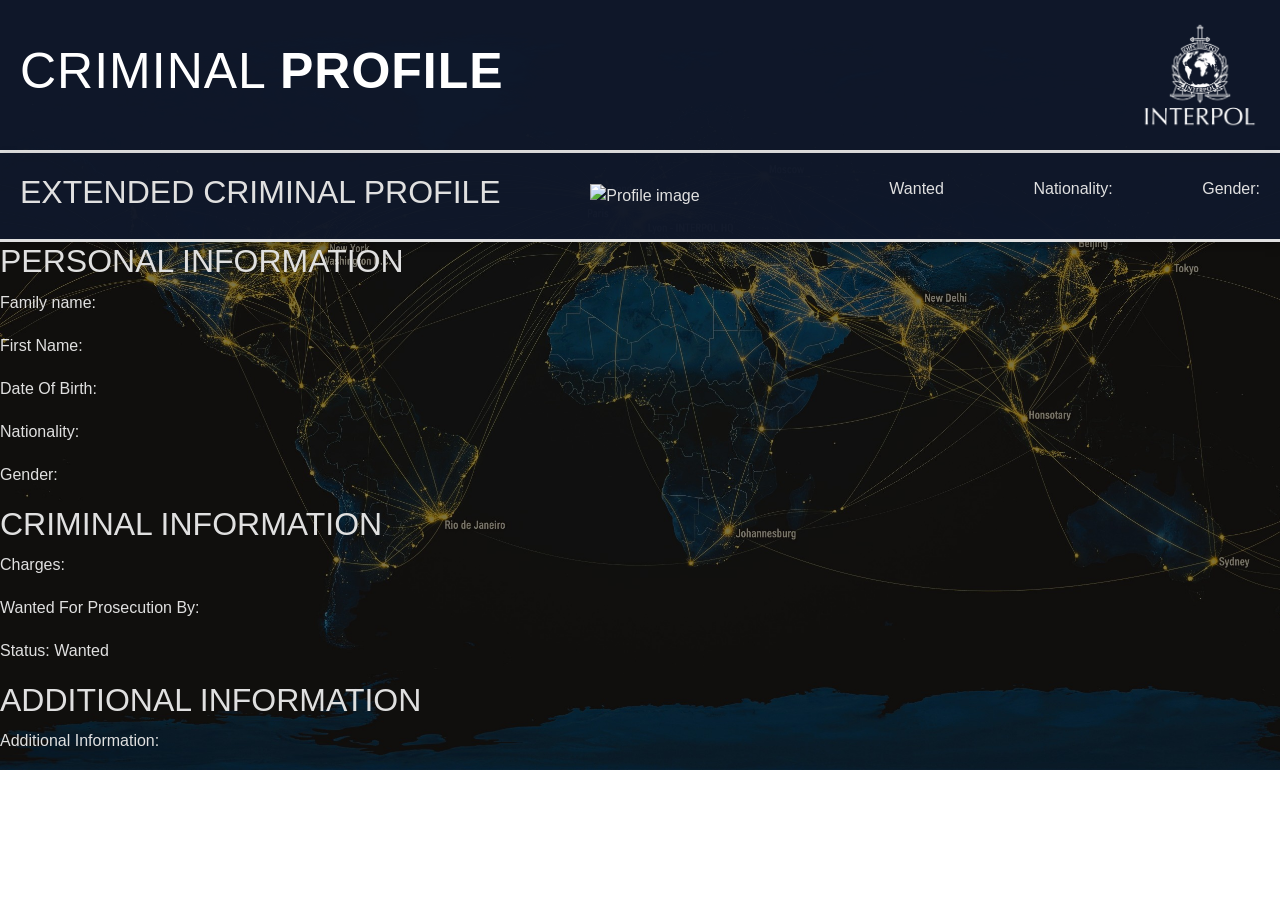
==== src/main/resources/static/criminal-profile.html @ 22d3ed7f "laget ønsket struktur til criminal-profile.html." ====
<!DOCTYPE html>
<html lang="en">
<head>
    <meta charset="UTF-8">
    <meta name="viewport" content="width=device-width, initial-scale=1.0">
    <title>Criminal Info</title>

    <!--Bootstrap-->
    <link href="https://cdn.jsdelivr.net/npm/bootstrap@5.3.8/dist/css/bootstrap.min.css" rel="stylesheet">

    <!--CSS-->
    <link rel="stylesheet" href="style.css">
    <link rel="stylesheet" href="profile.css">

    <!--JavaScript-->

    <script src="JavaScript/slideshow.js" defer></script>
    <script src="JavaScript/criminal-profile.js" defer></script>


</head>
<body>

<main>
    <header>
        <h1>CRIMINAL <b>PROFILE</b></h1>
        <img src="Images/White_INTERPOL_Logo.png" alt="INTERPOL-logo">
    </header>


<section class="criminal-profile">

    <header class="profile-header"> <!--Vurder header eller section for dette, men se senere-->
        <h2>EXTENDED CRIMINAL PROFILE</h2>

        <img id="profileImage" alt="Profile image">
        <p id="name"></p>
        <p>Wanted</p>
        <p>Nationality:</p>
        <p>Gender: </p>
    </header>

    <section class="personal-information">
        <h2>PERSONAL INFORMATION</h2>

        <p>Family name:</p>
        <p>First Name: </p>
        <p>Date Of Birth: </p>
        <p>Nationality: </p>
        <p>Gender:</p>
    </section>

    <section class="criminal-information">
        <h2>CRIMINAL INFORMATION</h2>
        <p>Charges: </p>
        <p id="wantedByCountry">Wanted For Prosecution By:</p>
        <p>Status: Wanted</p>

    </section>

    <section class="additional-information">
        <h2>ADDITIONAL INFORMATION</h2>
        <p>Additional Information: </p>
    </section>
</section>
</main>
</body>
</html>
---- src/main/resources/static/style.css ----
* {
    box-sizing: border-box;
    font-family: 'Inter', sans-serif;

}


html {
scroll-behavior: smooth;
}

body {
    /*background-color: #F5F7FA;*/
    margin: 0;
    padding: 0;
}

p {
    line-height: 1.7;
}

button {
  font-family: inherit;
}

/* ---------------------------------Navigasjonslinje-------------------------------- */
nav {
    position: fixed;
    top: 0;
    left: 0;
    width: 100%;
    z-index: 1000;
    background-color: rgba(15, 23, 42, 0.96);
    box-shadow: 0 4px 10px rgba(0,0,0,0.25);
    transition: transform 0.4s ease-in-out;

}

/* Hovedmenyen */

nav ul {
    display: flex;
    align-items: center;
    flex-wrap: wrap;
    list-style:none;
    margin: 0;
    padding: 0 20px;

}

/* Menypunkter */
nav ul li {
    position: relative;

}

/* Logo */
.logo {
    display: flex;
    align-items: center;
    margin-right: 15px;
}

.logo img {
    height: 65px;
    width: auto;
}


/* Navigasjon Lenker */
nav ul li a {
   display: block;
    padding: 22px 18px;
    color: white;
    text-decoration: none;
    font-size: 15px;
    transition: background-color 0.25s ease;
}

/* Hover-effekt */
nav ul li a:hover {

    background-color: rgba(255, 255, 255, 0.1);
}

/* Dropdown-meny */
.dropdown-menu {
    display: none;
    position: absolute;
    top: 100%;
    left: 0;
    background-color: #1E3A5F;
    box-shadow: 0 8px 20px rgba(0,0,0,0.25);
    list-style:none;
    max-height: 400px;
    overflow-y:auto; /* Rullefelt */
    overscroll-behavior: contain; /* Slå av rullekjedefunksjon på element når du prøver å rulle forbi rullegrensen.*/
    overflow-x: hidden ; /*Fjerne horisontal scrolling */
    white-space: nowrap; /* Unngå at teksten brytes, og blir på en linje */
}


/* Dropdown-elementene skal ligge under hverandre */
.dropdown-menu li {
    width: 100%;
}

.dropdown-menu li a {
    padding:12px 18px;
    font-size: 14px;


}
/* Vis dropdown ved hover */
.dropdown:hover .dropdown-menu,
.dropdown:focus-within .dropdown-menu {
    display: block;
}


/* Hover på dropdown-elementene */
.dropdown-menu li a:hover {
    background-color: rgba(255, 255, 255, 0.12);
}



/* ---------------------------------Image Slideshow / Carousel + Knapper-------------------------------- */

.slider {
    position: relative;
    width: 100%;
    overflow: hidden;
    margin: auto;
}

.slider-track {
    display: flex;
    transition: transform 0.5s ease;

}

.slide {
    min-width: 100%;
    position: relative;

}

.slide img {
    display: block;
    width: 100%;
    height: 800px;
    object-fit: cover;

}

/*Mørkt gradient-overlegg*/

.slide::after {
    content: "";
    position: absolute;
    inset: 0;
    background: linear-gradient(to top, rgba(15, 23, 42, 0.9), rgba(15, 23, 42, 0.1) );
}

/*Slide-content*/

.slide-content {
    position: absolute;
    bottom: 55px;
    left: 8px;
    z-index: 2;
    max-width: 750px;
    color: white;

    width: 80%;
    padding: 30px;
    background-color: rgba(15, 23, 42, 0.8);
    border-radius: 5px;
    box-shadow: 0 4px 10px rgba(0,0,0,0.3);
}

.slide-label,
.section-label {
    display: inline-block;
    margin-bottom: 10px;
    color: #94A3B8;
    font-size: 13px;
    font-weight: bold;
    letter-spacing: 2px;
}

.slide-content p {
    margin: 0;
    font-size: 18px;
    color: #E2E8F0;
}

/*slide knapper*/
.prev, .next {
    position: absolute;
    top: 50%;
    transform: translateY(-50%);
    z-index: 3;
    width: 45px;
    height: 45px;
    border: none;
    border-radius: 50%;
    background-color: rgba(15, 23, 42, 0.75);
    color: white;
    font-size: 24px;
    cursor: pointer;
    transition: background-color 0.3s ease, transform 0.2s ease;
}

.prev {
    left: 25px;
}

.next {
    right: 25px;
}

.prev:hover, .next:hover {
    background-color: white;
    color: black;
}

/* ---------------------------------Tekst og info seksjon-------------------------------- */

.text-container {

    display: flex;
    flex-wrap: wrap;
    align-items: flex-start;
    gap: 60px;
    margin: 0 auto;
    padding: 25px 40px;

}


.text {
    flex: 1;
    max-width: 900px;
    line-height: 1.7;
}

.text h2 {
    margin-top: 40px;
    margin-bottom: 15px;
    color: black;
    font-size: 28px;
    font-weight: 700;
}

.text h2:first-of-type {
    margin-top: 0;
}

.text h3 {
    margin-top: 35px;
    color: black;
    font-size: 20px;
}

.text ul {
    padding-left: 25px;
}

.text li {
    margin-bottom: 10px;
    line-height: 1.6;
}

.text-container img {
    width: auto;
    height: 300px;
    object-fit: cover;
    border-radius: 10px;
    box-shadow: 0 10px 30px rgba(0, 0, 0, 0.12); ;
}

/*Viktig varsel*/

.important-warning {
    margin: 30px 0;
    padding: 18px 20px;
    border-left: 5px solid red;
    background-color: white;
    color: #991B1B;
    font-weight: 700;
    box-shadow: 0 4px 15px rgba(0, 0, 0, 0.05);
}


/*---------------Oversikt over Interpol-varsler + Bootstrap card til Interpol-varsler ------------------*/

.notice-section {
    padding: 80px 40px;
    background-color: white;


}

.notice-headning {
    max-width: 1200px;

}

.notice-headning h2 {
    margin: 0 0 10px;
    color: black;
    font-size: 36px;
}
.notice-headning p {
    color: black;
}

/* Notice grid */

.interpol-notice-container {

    display: grid;
    grid-template-columns: repeat(1,2fr);
    gap: 15px;
    max-width: 100%;
    margin: auto;

}
/* individuell notice */
.interpol-notice {
    width: 100%;
}

/*Full-width notoce*/
.full-width-notice {
    grid-column:1/-1;
}

/*Notice knapp*/
.notice-button {
    width: 100%;
    min-height: 65px;
    padding: 18px 20px;
    display: flex;
    justify-content: space-between;
    align-items: center;
    border-radius: 6px;
    background-color: white;
    font-size: 16px;
    font-weight: 600;
    cursor: pointer;
    transition: background-color 0.4s ease, color 0.4s ease, transform 0.2s ease;
}

.notice-button:hover {
    background-color: rgba(15, 23, 42, 0.05);
    transform: translateY(-2px);
}

/*Notice piler*/
.arrow {
    transition: transform 0.3s ease;
}


/*Notice-kort, hver Notice kort */
.notice-card {
    margin-top: 10px;
    padding: 20px;
    background-color: rgba(15, 23, 42, 0.96);
    box-shadow: 0 4px 10px rgba(0,0,0,0.25);
    color: white;
    border: solid #D1D5DB;
    border-radius: 12px;
    width: 100%;
    text-align: center;
}


/*Notice kort --> bilde*/
.notice-img {
    width: auto;
    height: 300px;
    object-fit: cover;
    border-radius: 10px;
    border-color: white;
    border-style: solid;


}

/*Notice kort --> beskrivelse*/
.notice-body {
    padding: 20px;
    border-bottom: solid ;
}

/*-----------Notice farge------------ */

/*Red Notice*/
.notice-button.red {
    border: 1px solid red;
    color: black;
    background-color:white;
}

.notice-button.red:hover {
    background-color: red;
    color: white;
}


/*Yellow Notice*/
.notice-button.yellow {
    border: 1px solid #EAB308;
    color: black;
    background-color:white;
}

.notice-button.yellow:hover {
    background-color: #EAB308;
    color: black;
}

/*Blue Notice*/
.notice-button.blue {
    border: 1px solid darkblue;
    color: black;
    background-color:white;
}

.notice-button.blue:hover {
    background-color: darkblue;
    color: white;
}

/*Black Notice*/
.notice-button.black {
    border: 1px solid black;
    color: black;
    background-color:white;


}

.notice-button.black:hover {
    background-color: black;
    color: white;
}

/*Green Notice*/
.notice-button.green {
    border: 1px solid green;
    color: black;
    background-color:white;


}

.notice-button.green:hover {
    background-color: green;
    color: white;
}


/*Orange Notice*/
.notice-button.orange {
    border: 1px solid orange;
    color: black;
    background-color:white;


}

.notice-button.orange:hover {
   background-color: orange;
    color: white;
}

/*Purple Notice*/

.notice-button.purple {
    border: 1px solid purple;
    color: black;
    background-color:white;
}

.notice-button.purple:hover {
    background-color: purple;
    color: white;
}

/*Silver Notice*/
.notice-button.silver {
    border: 1px solid silver;
    background-color:white;
    color: black;
}

.notice-button.silver:hover {
    background-color: silver;
    color: white;
}
/*INTERPOL–United Nations Security Council Special Notice*/
.notice-button.lightBlue {
    border: 1px solid dodgerblue;
    color: black;
    background-color:white;
}

.notice-button.lightBlue:hover {
    background-color: dodgerblue;
    color: white;
}






/* Klikk → "show" klassen legges til → display: block → vises*/
/* Klikk igjen → "show" klassen fjernes → display: none → skjules*/

#red-info.show,
#yellow-info.show,
#blue-info.show,
#blue-info.show,
#black-info.show,
#green-info.show,
#orange-info.show,
#purple-info.show,
#silver-info.show,
#UN-info.show {
    display: block;
}


#red-info,
#yellow-info,
#blue-info,
#blue-info,
#black-info,
#green-info,
#orange-info,
#purple-info,
#silver-info,
#UN-info {
    display: none;
}

/*Søkeområdet*/

.search-section {
    padding: 80px 20px;
    background-color: #1E3A5F;
    color: white;
}

.search-heading {
    text-align: center;
    margin-bottom: 40px;
}

.search-heading h1 {
    margin: 0 0 10px;
    color: white;
    font-size: 38px;
}

.search-heading p {
    margin: 0;
    color: white;
}

/*Search card*/
.search-container {
    max-width: 1200px;
    margin: 0 auto;
}

.search-container form {
    padding: 35px;
    background-color: white;
    border-radius: 10px;
    box-shadow: 0 5px 25px rgba(0, 0, 0, 0.08);
}

/* Legend */
legend {
    margin-bottom: 25px;
    color: black;
    font-size: 24px;
    font-weight: 700;
}

/* Labels */

label {
    margin-bottom: 7px;
    color: black;
    font-weight: 600;
}

/* Inputs */

.form-control, .form-select {
    min-height: 45px;
    border: 1px solid black;
    border-radius: 6px;
}

.form-control:focus, .form-select:focus {
    border-color: black;
    box-shadow: 0 0 0 3px rgba(15, 23, 42, 0.12);
}

/*Søkeknapp*/

.search-button {
    margin-top: 10px;
    padding: 12px 25px;
    border: none;
    border-radius: 6px;
    background-color: #1E3A5F;
    color: white;
    font-weight: 600;
    cursor: pointer;
    transition: background-color 0.3s ease, transform 0.2s ease;
}

.search-button:hover {
    background-color: black;
    transform: translateY(-2px);
}


/*Søkeresultater*/

#result {
    display: flex;
    flex-wrap: wrap;
    gap: 30px;
    justify-content: flex-start;
    margin-top: 30px;
}



/*Bootstrap card*/

.card {
    overflow: hidden;
    border: none;
    border-radius: 10px;
    box-shadow: 0 5px 20px rgba(0, 0, 0, 0.08);
    transition: transform 0.2s ease, box-shadow 0.2s ease;

}

.card:hover {
    transform: translateY(-5px);
    box-shadow:0 10px 25px rgba(0, 0, 0, 0.15);
}

/* Card image */

.card-img-top {
    height: 300px;
    object-fit: scale-down;

}

/* Card title */

.card-title {
    color: black;
    text-align: center;
    font-weight: 700;
}


/*-------------Footer-----------------*/

.footer {
    width: 100%;
    background-color: #0F2742;
    color: #E2E8F0;
    padding: 40px 0;
}

/*Footer --> interpol logo*/
.footer img {
    width: 150px;
    display: block;
    margin: 0 auto 40px;
}

/*Footer --> column*/
.footerColumn {
    display: flex;
    flex-direction: column;

}
.footerRow {
    max-width: 1100px;
    margin: 0 auto;
    padding: 10px 30px;

    display: grid;
    grid-template-columns: repeat(3,1fr);
    gap: 40px 60px;
    border-top: 1px solid rgb(255, 255, 255, 0.2);
}

/* Responsiv: 2 kolonner på nettbrett, 1 kolonne på mobil */

@media (max-width: 768px) {
    .footerRow {
        grid-template-columns: repeat(2, 1fr);
        gap: 30px;
    }
}

@media (max-width: 480px) {
    .footerRow {
        grid-template-columns: 1fr;
        text-align: center;
    }
}

.footerColumn span {
    font-size: 16px;
    font-weight: bold;
    margin-bottom: 15px;
    color: white;
    letter-spacing: 0.5px;
}

/*Links*/
.footerColumn p {
    margin: 0 0 10px;
}
.footerColumn a {
    display: inline-block;
    color: #E2E8F0;
    text-decoration: none;
    transition: color 0.2s ease;
}
.footerColumn a:hover {
    text-decoration: underline;
    color: #ff784d;
}

/*Footer --> Social Media*/

.socialMedia {
    display: flex;
    justify-content: center;
    align-items: center;
    flex-wrap: wrap;
    gap: 16px;
    padding: 20px 0;
    border-top: 1px solid #e0e0e0;
    border-bottom: 1px solid #e0e0e0 ;
}


.social-icon {
    display: flex;
    align-items: center;
    justify-content: center;
    padding: 8px;
    border-radius: 50%;
    transition: transform 0.2s ease, box-shadow 0.2s ease ;
}

.social-icon img:hover {
    border-color: #0F2742;
}



.socialMedia img {
    display: block;
    width: 50px;
    height: 50px;
    object-fit: cover;
    border: 2px solid #e0e0e0;
    border-radius: 50%;
}
---- src/main/resources/static/profile.css ----
* {
    padding: 0;
    margin: 0;
}

body {
    background-image: url("Images/Map.jpg");
    background-size: cover;
    background-position: top;
    background-repeat: no-repeat;
    color: #e0e0e0;
}

header {

    background-color: #991B1B;
    display: flex;
    justify-content: space-between;
    align-items: center;
    padding: 20px;

    border-bottom-style: solid;
    border-color: #e0e0e0;

    background-color: rgba(15, 23, 42, 0.96);
    box-shadow: 0 4px 10px rgba(0,0,0,0.25);

    img {
        width: 120px;
    }

    h1 {
        color: white;
        font-family: 'Montserrat', sans-serif;
        font-size: 50px;
        letter-spacing: 1px;
        text-transform: uppercase;
    }
}
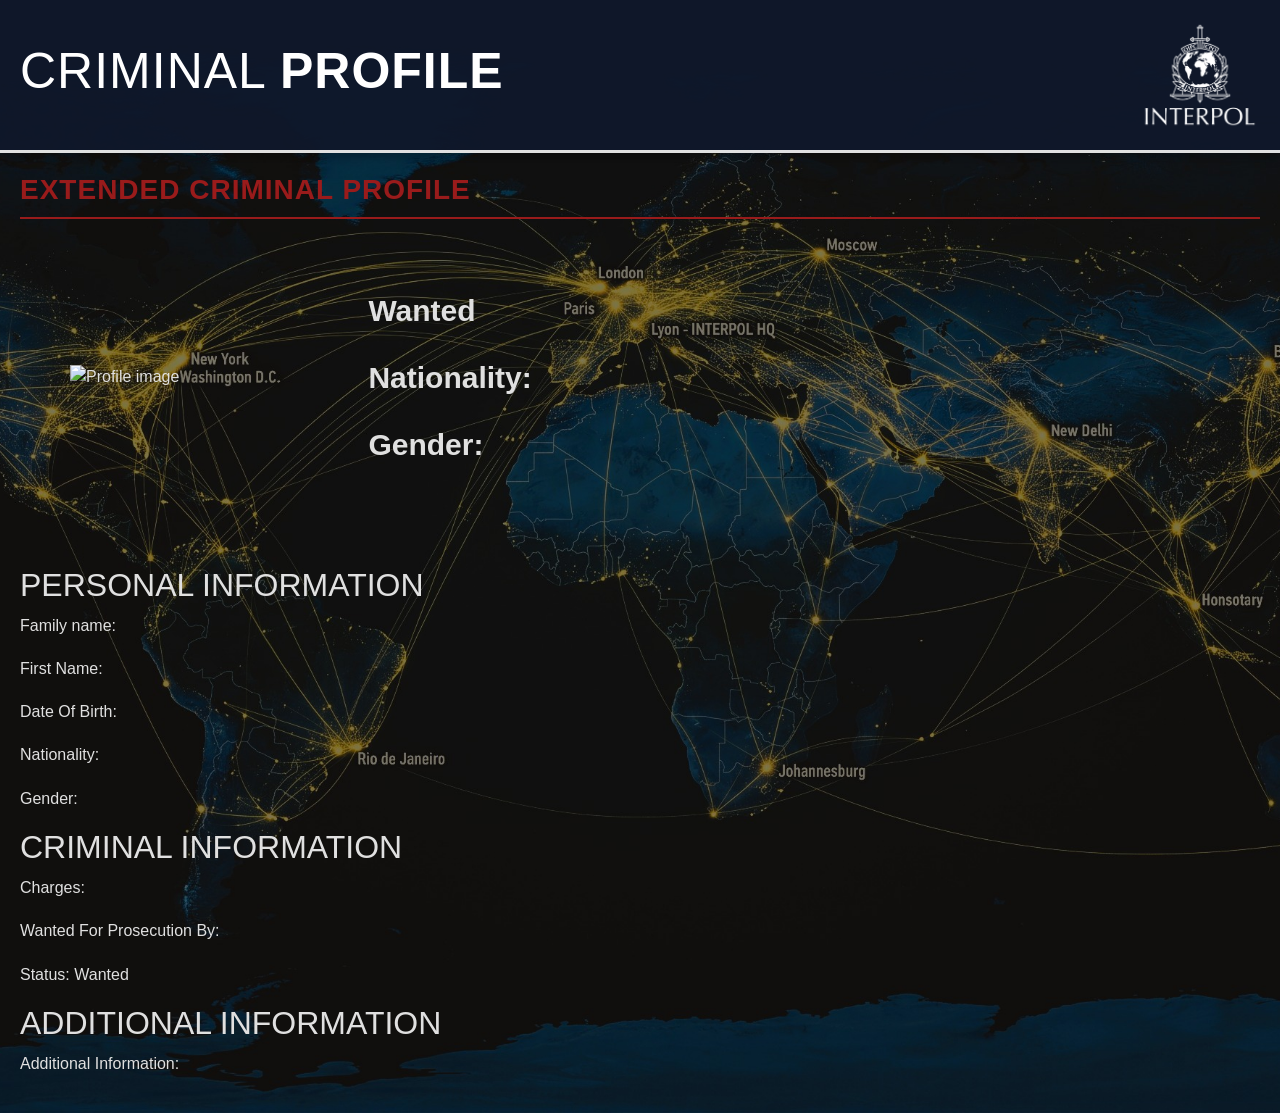
==== commit 025b2f1a: "startet på criminal profeile section" ====
--- a/src/main/resources/static/criminal-profile.html
+++ b/src/main/resources/static/criminal-profile.html
@@ -22,7 +22,7 @@
 <body>
 
 <main>
-    <header>
+    <header class="main-header">
         <h1>CRIMINAL <b>PROFILE</b></h1>
         <img src="Images/White_INTERPOL_Logo.png" alt="INTERPOL-logo">
     </header>
@@ -30,29 +30,36 @@
 
 <section class="criminal-profile">
 
-    <header class="profile-header"> <!--Vurder header eller section for dette, men se senere-->
+    <header class="profile-header">
         <h2>EXTENDED CRIMINAL PROFILE</h2>
 
+
+        <div class="profile-content">
         <img id="profileImage" alt="Profile image">
+        <div class="profile-info">
+
+            <!--Kanskje få til en table her-->
         <p id="name"></p>
         <p>Wanted</p>
-        <p>Nationality:</p>
-        <p>Gender: </p>
+        <p class="nationality">Nationality:</p>
+        <p class="gender">Gender: </p>
+        </div>
+        </div>
     </header>
 
     <section class="personal-information">
         <h2>PERSONAL INFORMATION</h2>
 
-        <p>Family name:</p>
-        <p>First Name: </p>
-        <p>Date Of Birth: </p>
-        <p>Nationality: </p>
-        <p>Gender:</p>
+        <p id="family-name">Family name:</p>
+        <p id="first-name">First Name: </p>
+        <p id="dod">Date Of Birth: </p>
+        <p class="nation">Nationality: </p>
+        <p class="gender">Gender:</p>
     </section>
 
     <section class="criminal-information">
         <h2>CRIMINAL INFORMATION</h2>
-        <p>Charges: </p>
+        <p id="charges">Charges: </p>
         <p id="wantedByCountry">Wanted For Prosecution By:</p>
         <p>Status: Wanted</p>
 
--- a/src/main/resources/static/style.css
+++ b/src/main/resources/static/style.css
@@ -241,9 +241,8 @@
 
 
 .text {
-    flex: 1;
+    flex: 1 1 600px;
     max-width: 900px;
-    line-height: 1.7;
 }
 
 .text h2 {
@@ -273,12 +272,18 @@
     line-height: 1.6;
 }
 
+.text-container aside {
+    flex: 0 1 300px;
+}
+
+
 .text-container img {
-    width: auto;
-    height: 300px;
+    width: 100%;
+    height: auto;
+    border: 1px solid black;
     object-fit: cover;
     border-radius: 10px;
-    box-shadow: 0 10px 30px rgba(0, 0, 0, 0.12); ;
+    box-shadow: 0 10px 30px rgb(0,0,0,0.12);
 }
 
 /*Viktig varsel*/
--- a/src/main/resources/static/profile.css
+++ b/src/main/resources/static/profile.css
@@ -11,7 +11,7 @@
     color: #e0e0e0;
 }
 
-header {
+.main-header {
 
     background-color: #991B1B;
     display: flex;
@@ -38,5 +38,59 @@
     }
 }
 
+/* Criminal profile */
+.criminal-profile {
+    width: 100%;
+    margin: 0 auto;
+    padding: 20px;
+}
+
+/* Profile header */
+
+.profile-header {
+    margin-bottom: 30px;
 
 
+
+    h2 {
+        color: #991B1B;
+        font-family: 'Montserrat', sans-serif;
+        font-size: 28px;
+        font-weight: 700;
+        letter-spacing: 1px;
+        text-transform: uppercase;
+
+        padding-bottom: 10px;
+        margin: 0;
+
+        border-bottom: 2px solid #991B1B;
+    }
+
+}
+
+/* Image + information */
+
+.profile-content {
+    padding: 50px;
+    display: flex;
+    flex-direction: row;
+    align-items: center;
+    gap: 40px;
+
+    img {
+        width: 350px;
+        height: auto;
+    }
+}
+
+.profile-info {
+    width: 100%;
+    font-weight: bold;
+    font-size: 30px;
+
+}
+
+
+
+
+
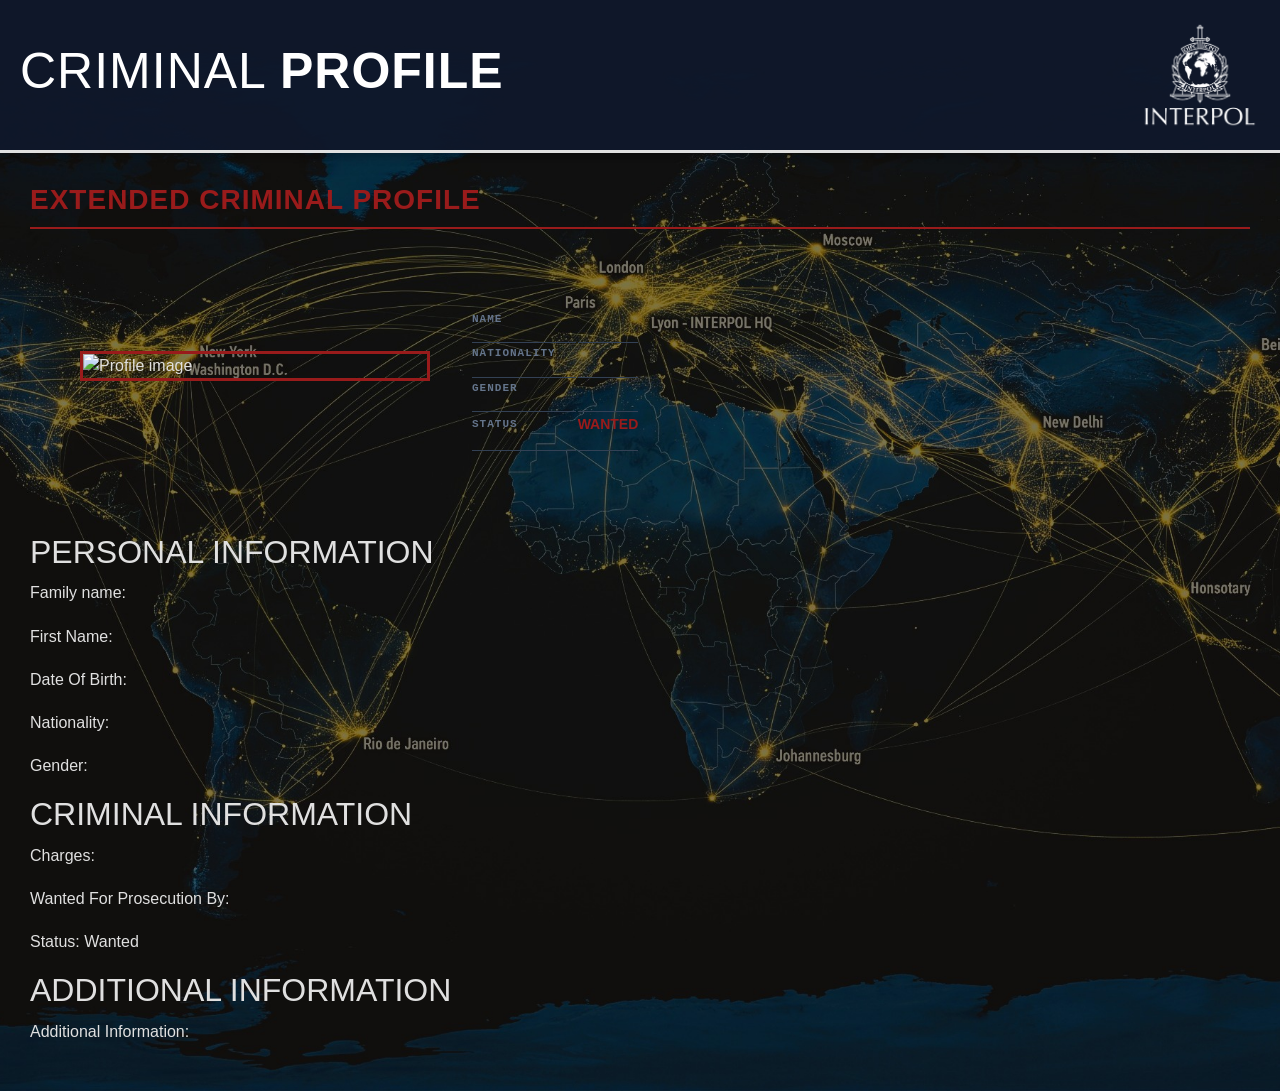
==== commit 5ab2757d: "laget tabell" ====
--- a/src/main/resources/static/criminal-profile.html
+++ b/src/main/resources/static/criminal-profile.html
@@ -36,13 +36,33 @@
 
         <div class="profile-content">
         <img id="profileImage" alt="Profile image">
+
         <div class="profile-info">
 
             <!--Kanskje få til en table her-->
-        <p id="name"></p>
-        <p>Wanted</p>
-        <p class="nationality">Nationality:</p>
-        <p class="gender">Gender: </p>
+            <table>
+                <tr>
+                    <th>NAME</th>
+                    <td id="name"></td>
+                </tr>
+
+                <tr>
+                    <th>NATIONALITY</th>
+                    <td id="nationality"></td>
+                </tr>
+
+                <tr>
+                    <th>GENDER</th>
+                    <td id="gender"></td>
+                </tr>
+
+                <tr>
+                    <th>STATUS</th>
+                    <td class="wanted">WANTED</td>
+                </tr>
+            </table>
+
+
         </div>
         </div>
     </header>
@@ -50,11 +70,11 @@
     <section class="personal-information">
         <h2>PERSONAL INFORMATION</h2>
 
-        <p id="family-name">Family name:</p>
-        <p id="first-name">First Name: </p>
-        <p id="dod">Date Of Birth: </p>
-        <p class="nation">Nationality: </p>
-        <p class="gender">Gender:</p>
+        <p>Family name: <span id="family-name"></span></p>
+        <p>First Name: <span id="first-name"></span> </p>
+        <p>Date Of Birth: <span id="dod"></span> </p>
+        <p>Nationality: <span id="nationality"></span> </p>
+        <p>Gender: <span id="gender"></span></p>
     </section>
 
     <section class="criminal-information">
--- a/src/main/resources/static/profile.css
+++ b/src/main/resources/static/profile.css
@@ -42,7 +42,7 @@
 .criminal-profile {
     width: 100%;
     margin: 0 auto;
-    padding: 20px;
+    padding: 30px;
 }
 
 /* Profile header */
@@ -80,17 +80,50 @@
     img {
         width: 350px;
         height: auto;
+        border-style: solid;
+        border-color: #991B1B;
     }
 }
 
-.profile-info {
+/*HTML-table som viser informasjonen om personen */
+
+.profile-info table {
     width: 100%;
-    font-weight: bold;
-    font-size: 30px;
+    border-collapse: separate;
+    margin-top: 30px;
+}
 
+.profile-info th,
+.profile-info td {
+    padding-bottom: 15px;
+    border-bottom: 1px solid #334155;
+    text-align: left;
+}
+
+.profile-info th {
+    width: 40%;
+    font-size: 11px;
+    font-family: "Roboto Mono", monospace;
+    color: #64748b;
+    letter-spacing: 1px;
+    padding-right: 20px;
+
+}
+
+.profile-info td {
+    font-size: 14px;
+    font-weight: 600;
+}
+
+.profile-info .wanted {
+    color: #991B1B;
+    font-weight: 800;
 }
 
 
 
 
 
+
+
+
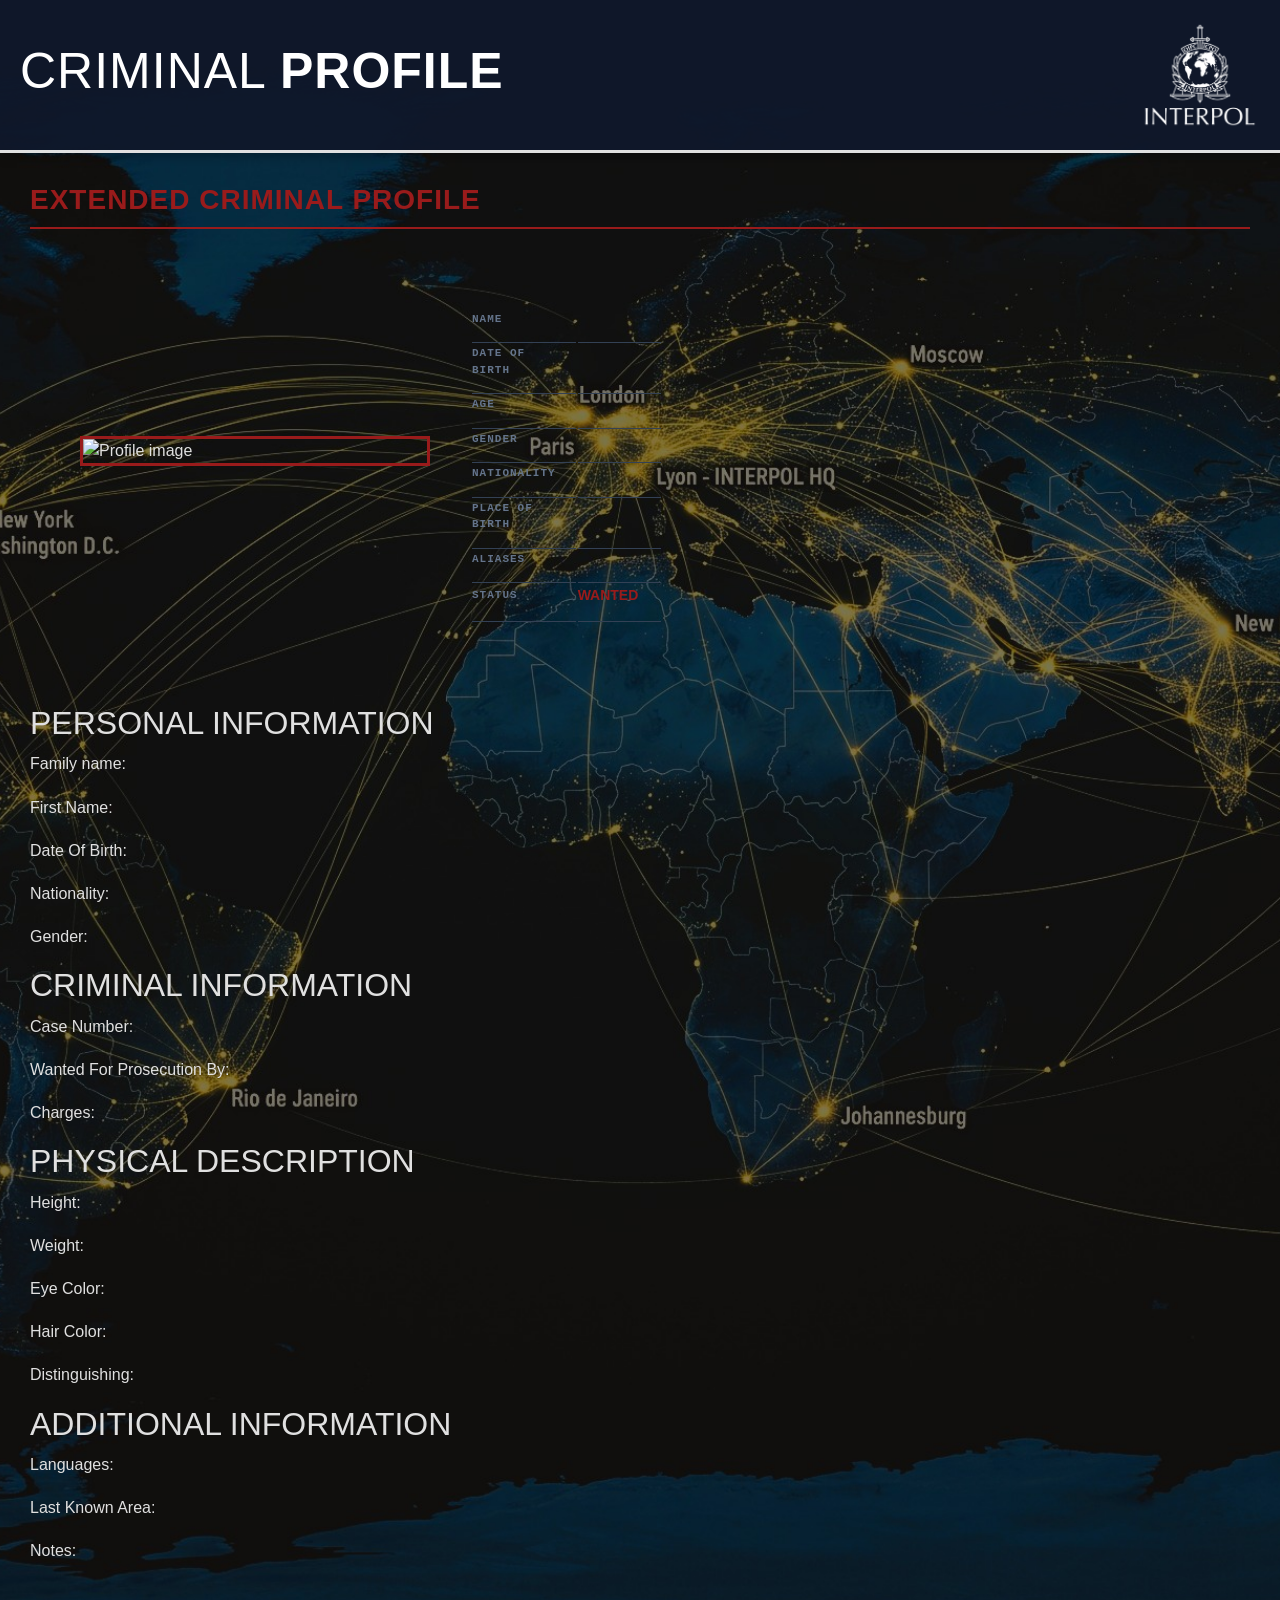
==== commit b8789200: "ferdig med selve innholdet til criminal profile, til neste gang må jeg: fikse på css og se om info b" ====
--- a/src/main/resources/static/criminal-profile.html
+++ b/src/main/resources/static/criminal-profile.html
@@ -39,7 +39,6 @@
 
         <div class="profile-info">
 
-            <!--Kanskje få til en table her-->
             <table>
                 <tr>
                     <th>NAME</th>
@@ -47,13 +46,33 @@
                 </tr>
 
                 <tr>
-                    <th>NATIONALITY</th>
-                    <td id="nationality"></td>
+                    <th>DATE OF BIRTH</th>
+                    <td class="dod"></td>
+                </tr>
+
+                <tr>
+                    <th>AGE</th>
+                    <td id="age"></td>
                 </tr>
 
                 <tr>
                     <th>GENDER</th>
-                    <td id="gender"></td>
+                    <td class="gender"></td>
+                </tr>
+
+                <tr>
+                    <th>NATIONALITY</th>
+                    <td class="nationality"></td>
+                </tr>
+
+                <tr>
+                    <th>PLACE OF BIRTH</th>
+                    <td id="pob"></td>
+                </tr>
+
+                <tr>
+                    <th>ALIASES</th>
+                    <td id="aliases"></td>
                 </tr>
 
                 <tr>
@@ -67,27 +86,43 @@
         </div>
     </header>
 
+    <!--PERSONAL INFORMATION-->
     <section class="personal-information">
         <h2>PERSONAL INFORMATION</h2>
 
         <p>Family name: <span id="family-name"></span></p>
         <p>First Name: <span id="first-name"></span> </p>
-        <p>Date Of Birth: <span id="dod"></span> </p>
-        <p>Nationality: <span id="nationality"></span> </p>
-        <p>Gender: <span id="gender"></span></p>
+        <p>Date Of Birth: <span class="dod"></span> </p>
+        <p>Nationality: <span class="nationality"></span> </p>
+        <p>Gender: <span class="gender"></span></p>
     </section>
 
+    <!--CRIMINAL INFORMATION-->
     <section class="criminal-information">
         <h2>CRIMINAL INFORMATION</h2>
-        <p id="charges">Charges: </p>
-        <p id="wantedByCountry">Wanted For Prosecution By:</p>
-        <p>Status: Wanted</p>
 
+        <p>Case Number: <span id="caseNr"></span></p>
+        <p>Wanted For Prosecution By: <span id="wantedByCountry"></span></p>
+        <p>Charges: <span id="charges"></span></p>
     </section>
 
+    <!--PHYSICAL DESCRIPTION-->
+    <section class="physical-description">
+        <h2>PHYSICAL DESCRIPTION</h2>
+        <p>Height: <span id="height"></span></p>
+        <p>Weight: <span id="weight"></span> </p>
+        <p>Eye Color: <span id="eye-color"></span></p>
+        <p>Hair Color: <span id="hair-color"></span></p>
+        <p>Distinguishing: <span id="distinguishing"></span></p>
+    </section>
+
+    <!--ADDITIONAL INFORMATION-->
     <section class="additional-information">
         <h2>ADDITIONAL INFORMATION</h2>
-        <p>Additional Information: </p>
+        <p>Languages: <span id="language"></span></p>
+        <p>Last Known Area: <span id="last-known-area"></span></p>
+        <p>Notes: <span id="note"></span></p>
+
     </section>
 </section>
 </main>
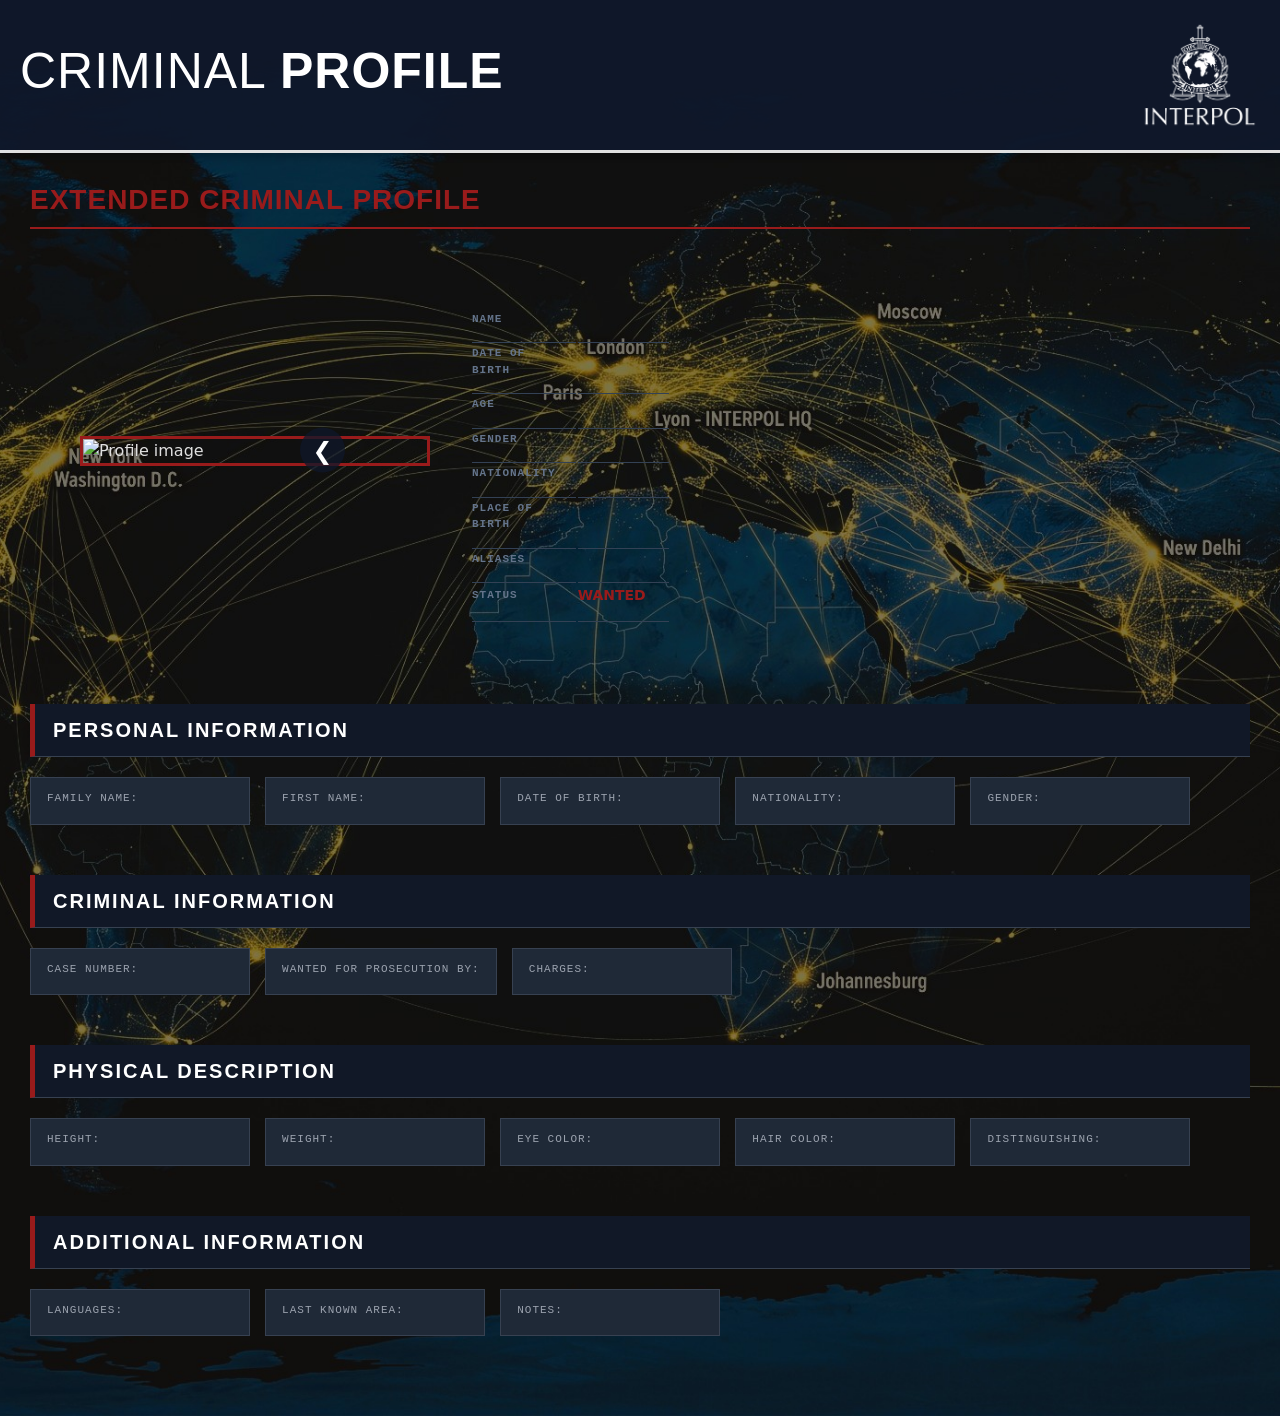
==== commit be7d5e0b: "startet på knapp som fører brukeren tilbake til index.html" ====
--- a/src/main/resources/static/criminal-profile.html
+++ b/src/main/resources/static/criminal-profile.html
@@ -9,7 +9,6 @@
     <link href="https://cdn.jsdelivr.net/npm/bootstrap@5.3.8/dist/css/bootstrap.min.css" rel="stylesheet">
 
     <!--CSS-->
-    <link rel="stylesheet" href="style.css">
     <link rel="stylesheet" href="profile.css">
 
     <!--JavaScript-->
@@ -22,6 +21,9 @@
 <body>
 
 <main>
+
+    <button class="prev" aria-label="Previous slide">&#10094;</button>
+
     <header class="main-header">
         <h1>CRIMINAL <b>PROFILE</b></h1>
         <img src="Images/White_INTERPOL_Logo.png" alt="INTERPOL-logo">
--- a/src/main/resources/static/profile.css
+++ b/src/main/resources/static/profile.css
@@ -10,6 +10,34 @@
     background-repeat: no-repeat;
     color: #e0e0e0;
 }
+
+/*Tilbakeknapp til index.html */
+.prev {
+    position: absolute;
+    top: 50%;
+    transform: translateY(-50%);
+    z-index: 3;
+    width: 45px;
+    height: 45px;
+    border: none;
+    border-radius: 50%;
+    background-color: rgba(15, 23, 42, 0.75);
+    color: white;
+    font-size: 24px;
+    cursor: pointer;
+    transition: background-color 0.3s ease, transform 0.2s ease;
+}
+
+.prev {
+    left: 300px;
+}
+
+
+.prev:hover {
+    background-color: white;
+    color: black;
+}
+
 
 .main-header {
 
@@ -120,10 +148,74 @@
     font-weight: 800;
 }
 
-
-
-
-
-
-
-
+.personal-information,
+.criminal-information,
+.physical-description,
+.additional-information {
+    flex-wrap: wrap;
+    margin-bottom: 40px;
+
+}
+
+.personal-information h2,
+.criminal-information h2,
+.physical-description h2,
+.additional-information h2 {
+    color: #ffffff;
+    background: #111827;
+
+    font-family: 'Montserrat', sans-serif;
+    font-size: 20px;
+    font-weight: 700;
+    letter-spacing: 2px;
+    text-transform: uppercase;
+
+    padding: 14px 18px;
+    margin: 0 0 20px;
+
+    border-left: 5px solid #991B1B;
+    border-bottom: 1px solid #374151;
+}
+
+.personal-information p,
+.criminal-information p,
+.physical-description p,
+.additional-information p {
+
+    display: inline-flex;
+    flex-direction: column;
+    flex-wrap: wrap;
+
+    min-width: 220px;
+
+    padding: 12px 16px;
+    margin: 0 10px 10px 0;
+
+    background: #1f2937;
+    border: 1px solid #374151;
+
+    font-family: 'Roboto Mono', monospace;
+    font-size: 11px;
+    color: #9ca3af;
+
+    text-transform: uppercase;
+    letter-spacing: 1px;
+}
+
+.personal-information span,
+.criminal-information span,
+.physical-description span,
+.additional-information span {
+    margin-top: 5px;
+
+    color: #ffffff;
+    font-size: 14px;
+    font-weight: 700;
+
+    text-transform: none;
+    letter-spacing: 0;
+}
+
+
+
+
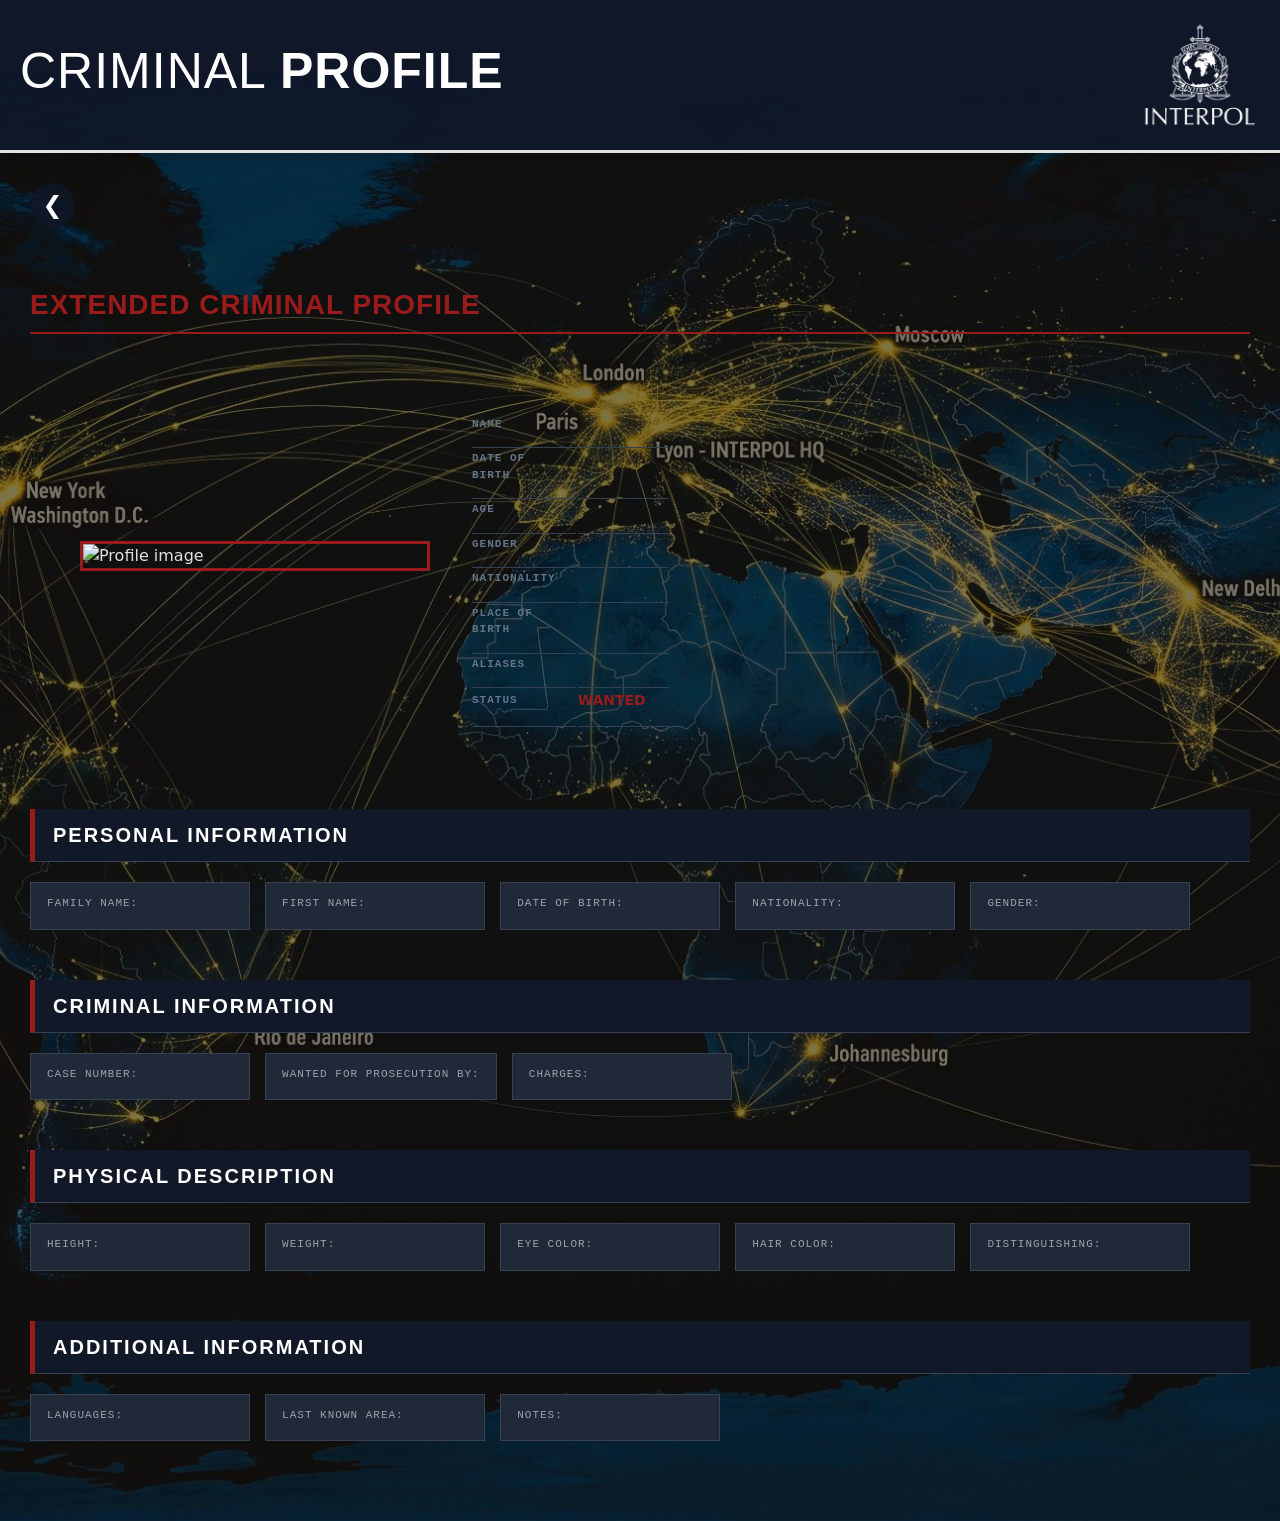
==== commit f8380445: "endret på kanpp" ====
--- a/src/main/resources/static/criminal-profile.html
+++ b/src/main/resources/static/criminal-profile.html
@@ -22,13 +22,12 @@
 
 <main>
 
-    <button class="prev" aria-label="Previous slide">&#10094;</button>
-
     <header class="main-header">
         <h1>CRIMINAL <b>PROFILE</b></h1>
         <img src="Images/White_INTERPOL_Logo.png" alt="INTERPOL-logo">
     </header>
 
+    <button class="prev" aria-label="Previous slide">&#10094;</button>
 
 <section class="criminal-profile">
 
--- a/src/main/resources/static/profile.css
+++ b/src/main/resources/static/profile.css
@@ -13,10 +13,7 @@
 
 /*Tilbakeknapp til index.html */
 .prev {
-    position: absolute;
-    top: 50%;
-    transform: translateY(-50%);
-    z-index: 3;
+    margin: 30px;
     width: 45px;
     height: 45px;
     border: none;
@@ -26,8 +23,8 @@
     font-size: 24px;
     cursor: pointer;
     transition: background-color 0.3s ease, transform 0.2s ease;
-}
-
+
+}
 .prev {
     left: 300px;
 }
@@ -77,8 +74,6 @@
 
 .profile-header {
     margin-bottom: 30px;
-
-
 
     h2 {
         color: #991B1B;
@@ -92,8 +87,30 @@
         margin: 0;
 
         border-bottom: 2px solid #991B1B;
-    }
-
+
+        animation: pulse-animation 0.7s infinite ;
+    }
+
+}
+
+/*
+   @keyframes beskriver hva som skal skje
+   under selve animasjonen.
+*/
+
+@keyframes pulse-animation  {
+
+    0% {
+        color: #991B1B;
+    }
+
+    50% {
+        color: #DC2626;
+    }
+
+    100% {
+        color: #991B1B;
+    }
 }
 
 /* Image + information */
@@ -146,6 +163,13 @@
 .profile-info .wanted {
     color: #991B1B;
     font-weight: 800;
+    animation: pulse-animation 0.7s infinite;
+    /*
+       animation forteller at elementet skal animeres.
+       pulse-animation er navnet på @keyframes-animasjonen.
+       2s = animasjonen varer i 2 sekunder.
+       infinite = animasjonen gjentas kontinuerlig.
+    */
 }
 
 .personal-information,
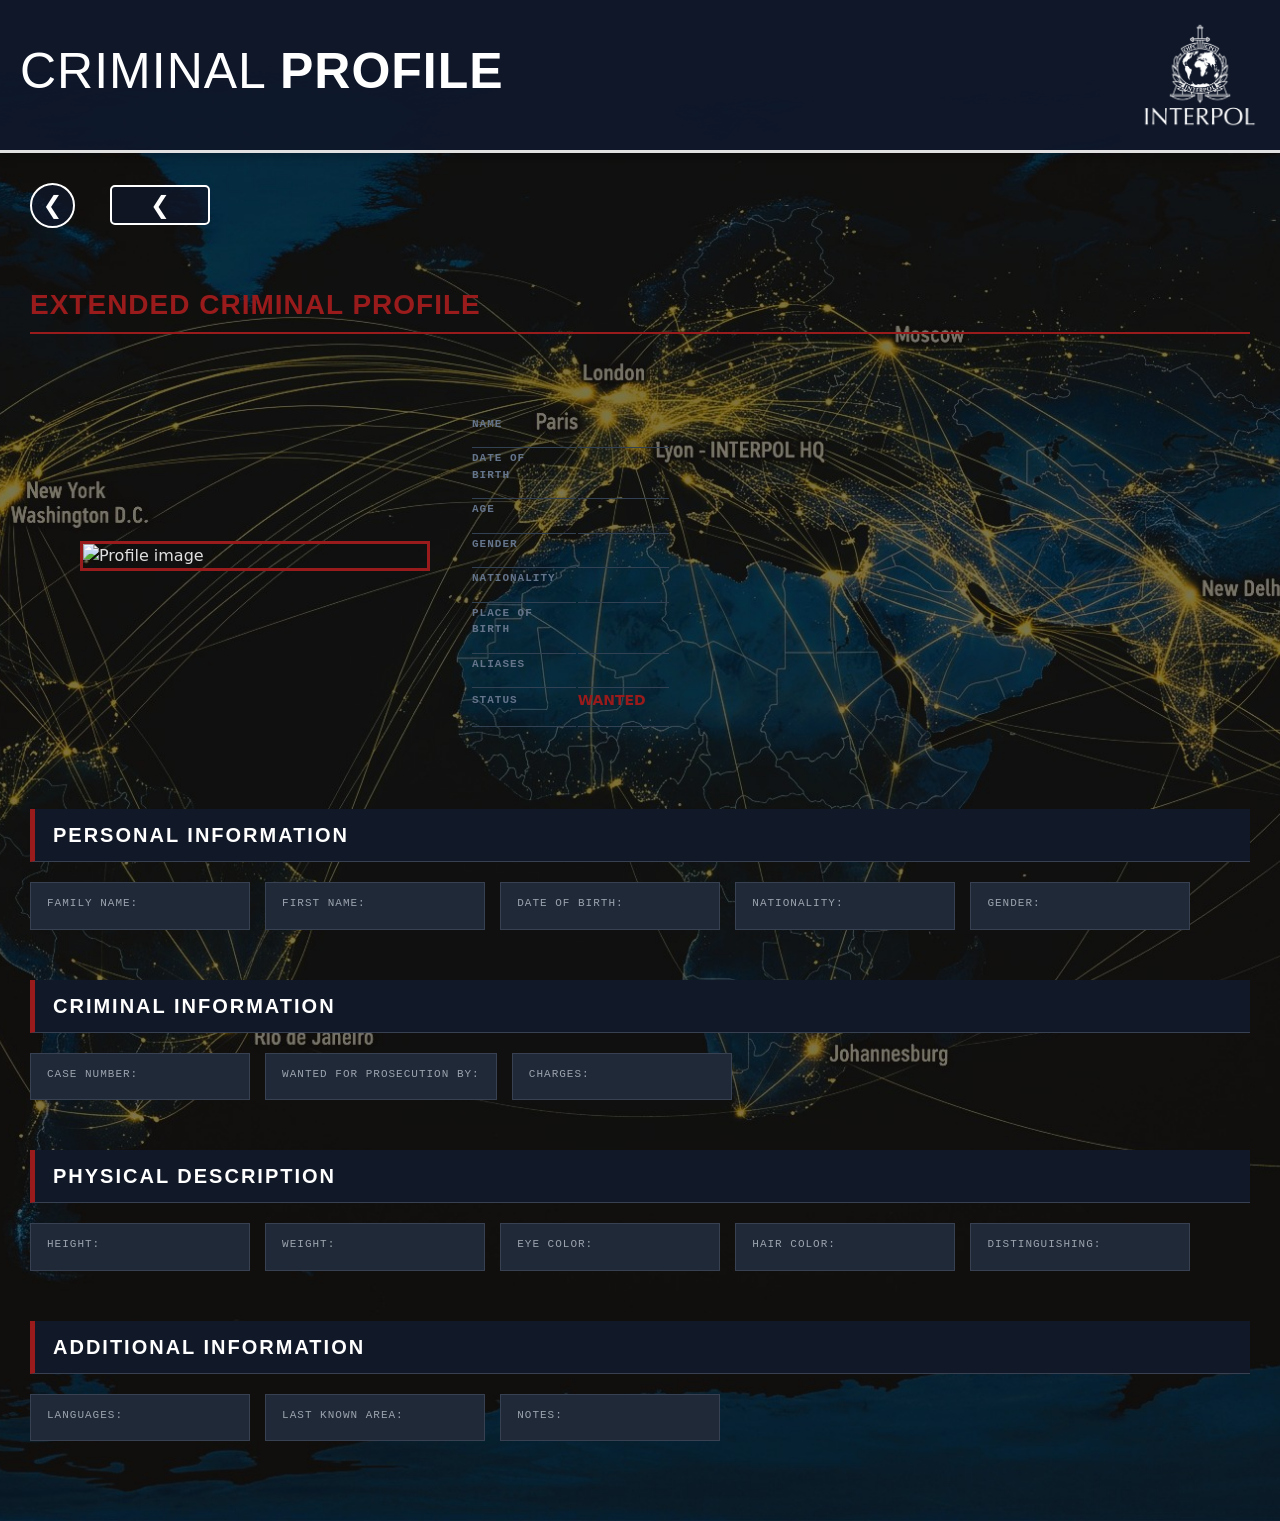
==== commit 27bb906e: "endret farge på pulsrende teksten, slik at det blir mer synlig" ====
--- a/src/main/resources/static/criminal-profile.html
+++ b/src/main/resources/static/criminal-profile.html
@@ -28,8 +28,10 @@
     </header>
 
     <button class="prev" aria-label="Previous slide">&#10094;</button>
+    <button class="prev-test" aria-label="Previous slide">&#10094;</button>
 
-<section class="criminal-profile">
+
+    <section class="criminal-profile">
 
     <header class="profile-header">
         <h2>EXTENDED CRIMINAL PROFILE</h2>
--- a/src/main/resources/static/profile.css
+++ b/src/main/resources/static/profile.css
@@ -16,8 +16,9 @@
     margin: 30px;
     width: 45px;
     height: 45px;
-    border: none;
     border-radius: 50%;
+    border-style: solid;
+    border-color: white;
     background-color: rgba(15, 23, 42, 0.75);
     color: white;
     font-size: 24px;
@@ -34,6 +35,65 @@
     background-color: white;
     color: black;
 }
+
+/*prev button test ---> bruk eller ikke opp til deg */
+
+.prev-test {
+    position: relative;
+    width: 100px;
+    height: 40px;
+    border: 2px solid white;
+    border-radius: 5px;
+    color: white;
+    cursor: pointer;
+    font-size: 24px;
+    background-color: rgb(15,23,42,0.75);
+    overflow: hidden;
+    z-index: 1;
+}
+
+.prev-test::before {
+    content: "";
+    position: absolute;
+    left: 0;
+    top: 0;
+    width: 100%;
+    height: 100%;
+    background-color: white;
+
+    transform: scaleX(0);
+    transform-origin: left;
+    transition: transform 0.3s ease;
+
+    z-index: -1;
+}
+
+.prev-test:hover::before {
+    transform: scaleX(1);
+}
+
+.prev-test:hover {
+    color: transparent;
+}
+
+.prev-test:after {
+    content: "previous";
+    position: absolute;
+    inset: 0;
+
+    display: flex;
+    justify-content: center;
+    align-items: center;
+
+    color: black;
+    opacity: 0;
+    transition: opacity 0.3s ease;
+}
+
+.prev-test:hover:after {
+    opacity: 1;
+}
+
 
 
 .main-header {
@@ -109,7 +169,7 @@
     }
 
     100% {
-        color: #991B1B;
+        color: #611212;
     }
 }
 
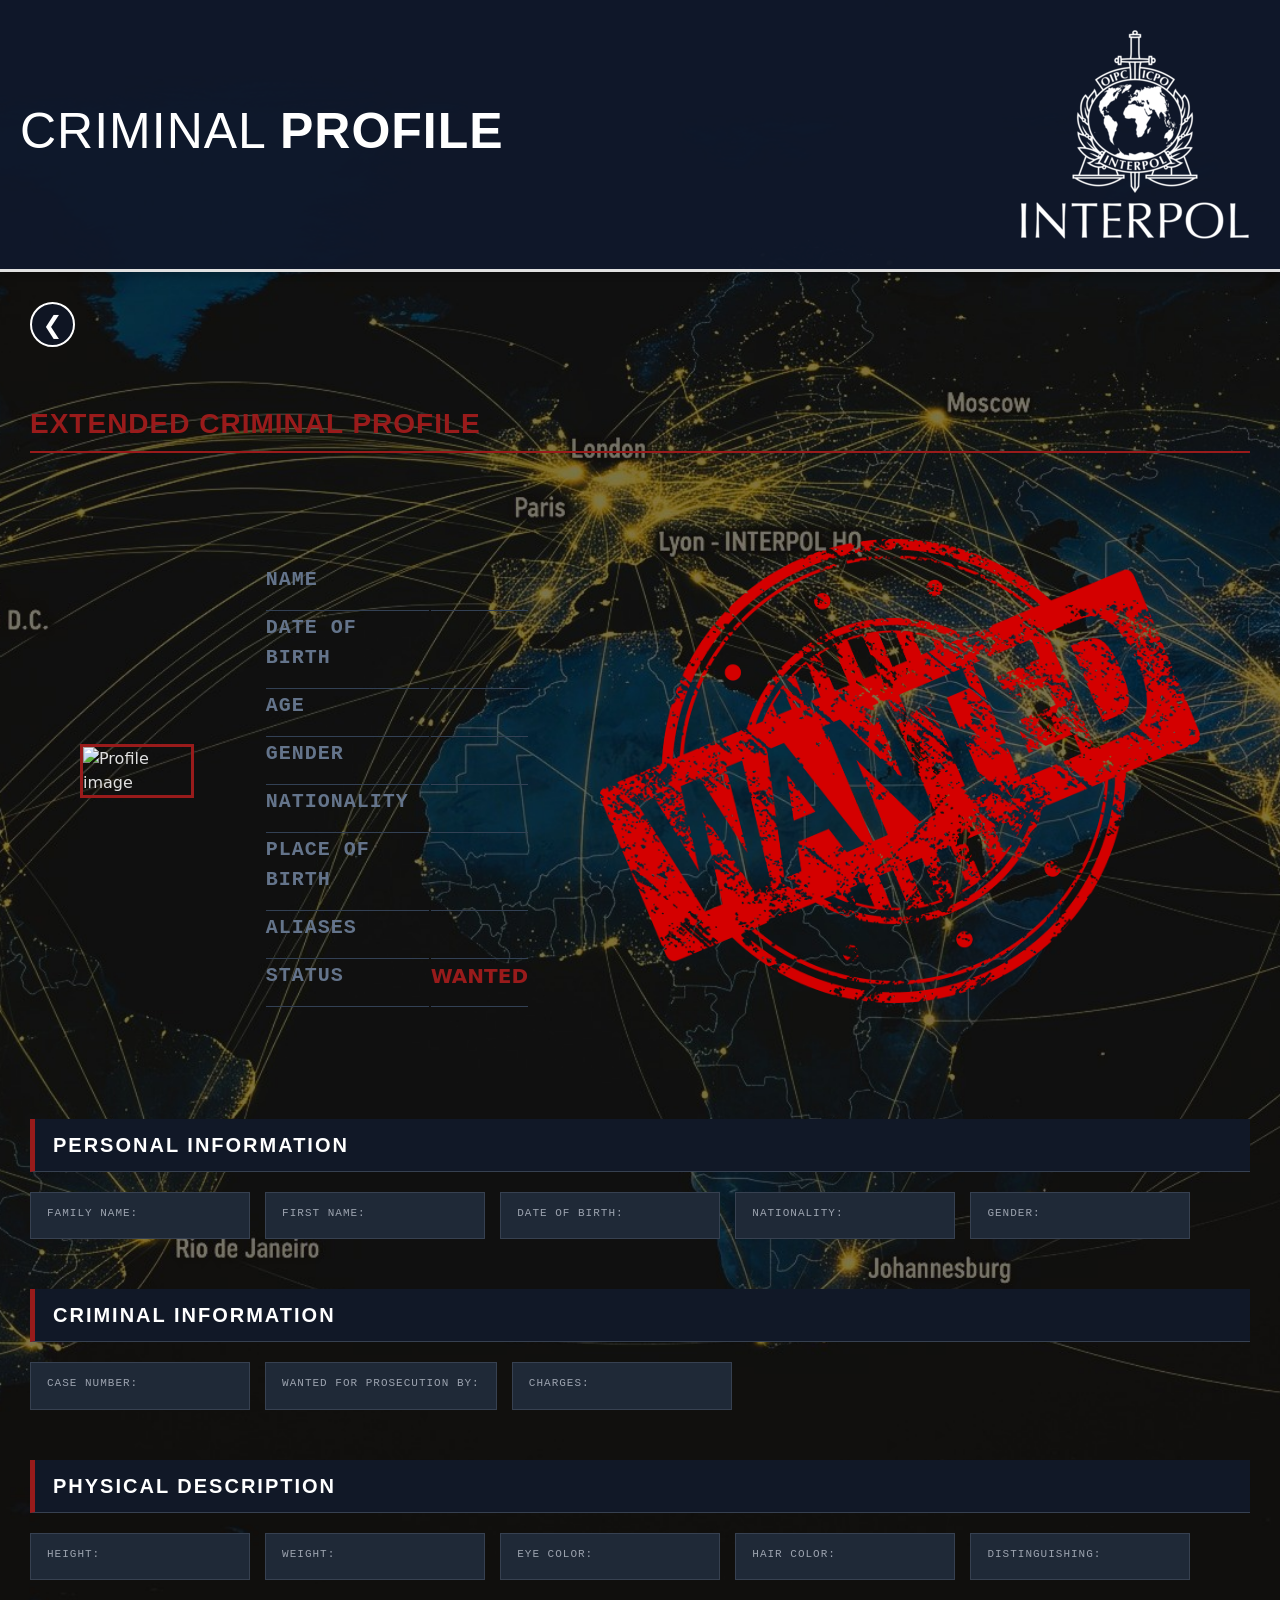
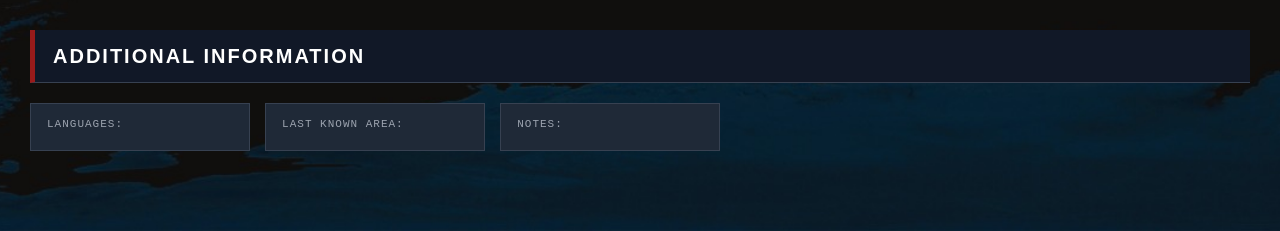
==== commit fccc5b99: "lagt til wanted-stamp til criminal profile" ====
--- a/src/main/resources/static/criminal-profile.html
+++ b/src/main/resources/static/criminal-profile.html
@@ -27,8 +27,7 @@
         <img src="Images/White_INTERPOL_Logo.png" alt="INTERPOL-logo">
     </header>
 
-    <button class="prev" aria-label="Previous slide">&#10094;</button>
-    <button class="prev-test" aria-label="Previous slide">&#10094;</button>
+    <a href="index.html"><button class="prev" aria-label="Previous slide">&#10094;</button></a>
 
 
     <section class="criminal-profile">
@@ -38,7 +37,7 @@
 
 
         <div class="profile-content">
-        <img id="profileImage" alt="Profile image">
+        <img class="profilePic" id="profileImage" alt="Profile image">
 
         <div class="profile-info">
 
@@ -84,8 +83,8 @@
                 </tr>
             </table>
 
-
         </div>
+            <img class="wanted-stamp" src="Images/Wanted-Stamp.png">
         </div>
     </header>
 
--- a/src/main/resources/static/profile.css
+++ b/src/main/resources/static/profile.css
@@ -36,66 +36,6 @@
     color: black;
 }
 
-/*prev button test ---> bruk eller ikke opp til deg */
-
-.prev-test {
-    position: relative;
-    width: 100px;
-    height: 40px;
-    border: 2px solid white;
-    border-radius: 5px;
-    color: white;
-    cursor: pointer;
-    font-size: 24px;
-    background-color: rgb(15,23,42,0.75);
-    overflow: hidden;
-    z-index: 1;
-}
-
-.prev-test::before {
-    content: "";
-    position: absolute;
-    left: 0;
-    top: 0;
-    width: 100%;
-    height: 100%;
-    background-color: white;
-
-    transform: scaleX(0);
-    transform-origin: left;
-    transition: transform 0.3s ease;
-
-    z-index: -1;
-}
-
-.prev-test:hover::before {
-    transform: scaleX(1);
-}
-
-.prev-test:hover {
-    color: transparent;
-}
-
-.prev-test:after {
-    content: "previous";
-    position: absolute;
-    inset: 0;
-
-    display: flex;
-    justify-content: center;
-    align-items: center;
-
-    color: black;
-    opacity: 0;
-    transition: opacity 0.3s ease;
-}
-
-.prev-test:hover:after {
-    opacity: 1;
-}
-
-
-
 .main-header {
 
     background-color: #991B1B;
@@ -110,9 +50,15 @@
     background-color: rgba(15, 23, 42, 0.96);
     box-shadow: 0 4px 10px rgba(0,0,0,0.25);
 
-    img {
+    .profilePic {
         width: 120px;
     }
+
+    .stamp {
+
+
+    }
+
 
     h1 {
         color: white;
@@ -182,12 +128,30 @@
     align-items: center;
     gap: 40px;
 
-    img {
+    .profilePic {
         width: 350px;
         height: auto;
         border-style: solid;
         border-color: #991B1B;
     }
+
+    /*Wanted-stamp*/
+
+
+    .wanted-stamp {
+        position: sticky;
+        width: 600px;
+        height: auto;
+    }
+}
+@media (max-width: 768px) {
+    .profile-content {
+        flex-direction: column;
+    }
+    .wanted-stamp {
+        display: none;
+    }
+
 }
 
 /*HTML-table som viser informasjonen om personen */
@@ -195,6 +159,7 @@
 .profile-info table {
     width: 100%;
     border-collapse: separate;
+    padding: 30px;
     margin-top: 30px;
 }
 
@@ -207,16 +172,15 @@
 
 .profile-info th {
     width: 40%;
-    font-size: 11px;
+    font-size: 20px;
     font-family: "Roboto Mono", monospace;
     color: #64748b;
     letter-spacing: 1px;
     padding-right: 20px;
-
 }
 
 .profile-info td {
-    font-size: 14px;
+    font-size: 20px;
     font-weight: 600;
 }
 
